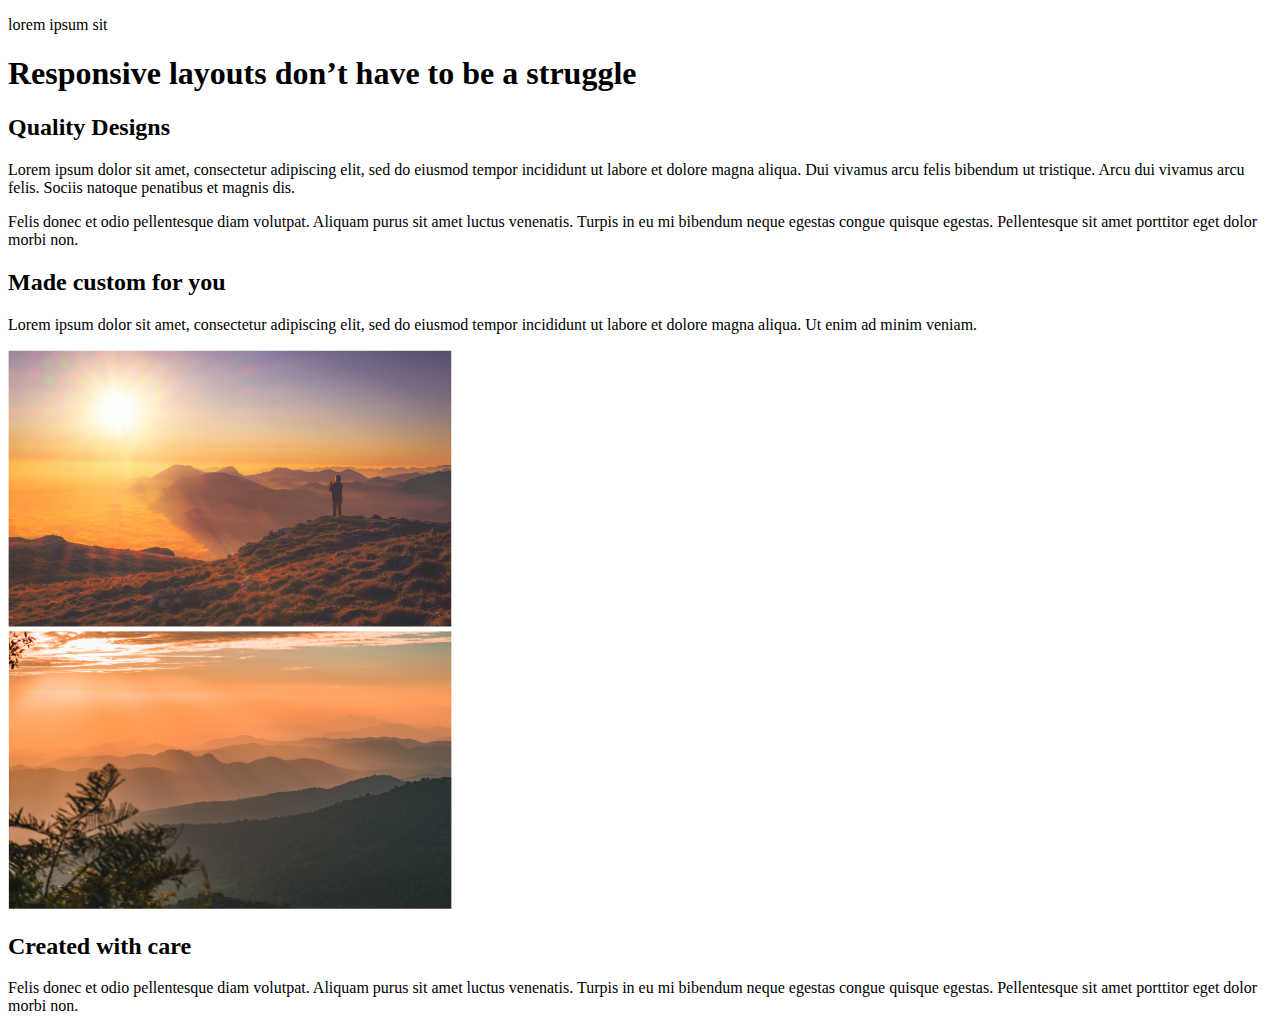
==== 1challenge8/index.html @ a76e82c1 "challenge 8 solution" ====
<!DOCTYPE html>
<html lang="en">
<head>
    <meta charset="UTF-8">
    <meta name="viewport" content="width=device-width, initial-scale=1.0">
    <title>Conquering Responsive Layouts</title>
</head>
<body>
    <section class="intro">
        <div class="container">
            <p class="intro__text">lorem ipsum sit</p>
            <h1 class="intro__title">Responsive layouts don’t have to be a struggle
                </h1>
        </div>
    </section>

    <section class="section-two">
        <div class="container">
            <h2 class="section-title section-title--dark">Quality Designs</h2>
            <div class="row">
                <div class="col">
                    <p>Lorem ipsum dolor sit amet, consectetur adipiscing elit, sed do eiusmod tempor incididunt ut labore et dolore magna aliqua. Dui vivamus arcu felis bibendum ut tristique. Arcu dui vivamus arcu felis. Sociis natoque penatibus et magnis dis. </p>
                </div>
                <div class="col">
                    <p>Felis donec et odio pellentesque diam volutpat. Aliquam purus sit amet luctus venenatis. Turpis in eu mi bibendum neque egestas congue quisque egestas. Pellentesque sit amet porttitor eget dolor morbi non.</p>
                </div>
            </div>
        </div>
    </section>

    <section class="section-three">
        <div class="container row">
            <div class="col">
                <h2 class="section-title">Made custom for you</h2>
                <p>Lorem ipsum dolor sit amet, consectetur adipiscing elit, sed do eiusmod tempor incididunt ut labore et dolore magna aliqua. Ut enim ad minim veniam.</p>
            </div>
            <div class="col">
                <img src="img/image-01.jpg" alt="a sunset over a mountain range">
            </div>
        </div>
    </section>

    <section class="section-four">
        <div class="container row">
            <div class="col">
                <img src="img/image-02.jpg" alt="a sunset over a mountain range with tree branches in the foreground">
            </div>
            <div class="col">
                <h2 class="section-title">Created with care</h2>
                <p>Felis donec et odio pellentesque diam volutpat. Aliquam purus sit amet luctus venenatis. Turpis in eu mi bibendum neque egestas congue quisque egestas. Pellentesque sit amet porttitor eget dolor morbi non.</p>
            </div>
        </div>
    </section>
</body>
</html>
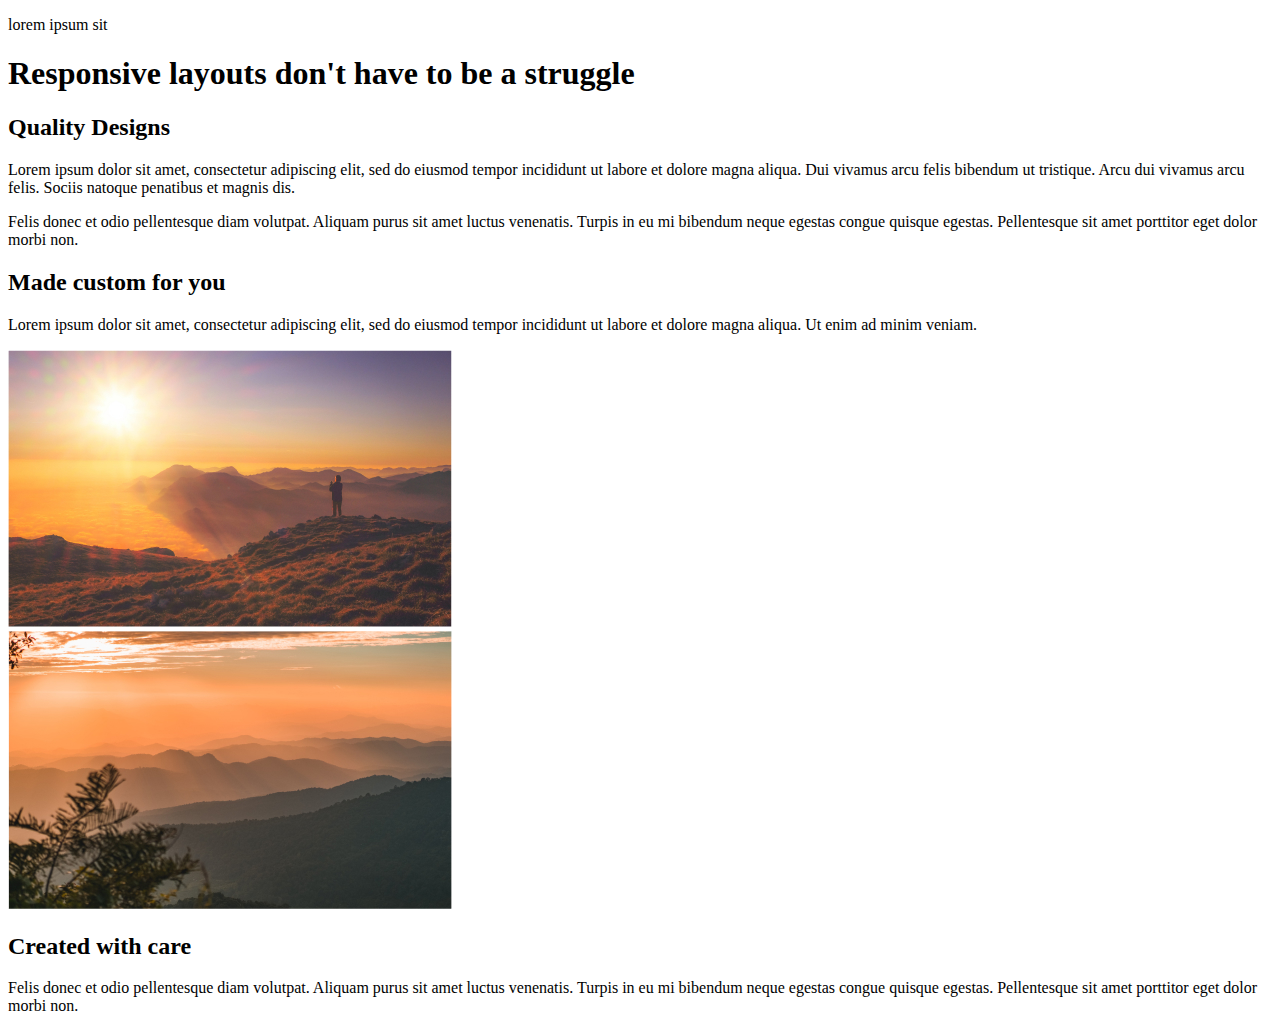
==== commit c46c6ab5: "challenge accepted" ====
--- a/1challenge8/index.html
+++ b/1challenge8/index.html
@@ -1,16 +1,18 @@
 <!DOCTYPE html>
 <html lang="en">
+
 <head>
     <meta charset="UTF-8">
     <meta name="viewport" content="width=device-width, initial-scale=1.0">
     <title>Conquering Responsive Layouts</title>
 </head>
+
 <body>
     <section class="intro">
         <div class="container">
             <p class="intro__text">lorem ipsum sit</p>
-            <h1 class="intro__title">Responsive layouts don’t have to be a struggle
-                </h1>
+            <h1 class="intro__title">Responsive layouts don't have to be a struggle
+            </h1>
         </div>
     </section>
 
@@ -19,10 +21,14 @@
             <h2 class="section-title section-title--dark">Quality Designs</h2>
             <div class="row">
                 <div class="col">
-                    <p>Lorem ipsum dolor sit amet, consectetur adipiscing elit, sed do eiusmod tempor incididunt ut labore et dolore magna aliqua. Dui vivamus arcu felis bibendum ut tristique. Arcu dui vivamus arcu felis. Sociis natoque penatibus et magnis dis. </p>
+                    <p>Lorem ipsum dolor sit amet, consectetur adipiscing elit, sed do eiusmod tempor incididunt ut
+                        labore et dolore magna aliqua. Dui vivamus arcu felis bibendum ut tristique. Arcu dui vivamus
+                        arcu felis. Sociis natoque penatibus et magnis dis. </p>
                 </div>
                 <div class="col">
-                    <p>Felis donec et odio pellentesque diam volutpat. Aliquam purus sit amet luctus venenatis. Turpis in eu mi bibendum neque egestas congue quisque egestas. Pellentesque sit amet porttitor eget dolor morbi non.</p>
+                    <p>Felis donec et odio pellentesque diam volutpat. Aliquam purus sit amet luctus venenatis. Turpis
+                        in eu mi bibendum neque egestas congue quisque egestas. Pellentesque sit amet porttitor eget
+                        dolor morbi non.</p>
                 </div>
             </div>
         </div>
@@ -32,7 +38,8 @@
         <div class="container row">
             <div class="col">
                 <h2 class="section-title">Made custom for you</h2>
-                <p>Lorem ipsum dolor sit amet, consectetur adipiscing elit, sed do eiusmod tempor incididunt ut labore et dolore magna aliqua. Ut enim ad minim veniam.</p>
+                <p>Lorem ipsum dolor sit amet, consectetur adipiscing elit, sed do eiusmod tempor incididunt ut labore
+                    et dolore magna aliqua. Ut enim ad minim veniam.</p>
             </div>
             <div class="col">
                 <img src="img/image-01.jpg" alt="a sunset over a mountain range">
@@ -47,9 +54,12 @@
             </div>
             <div class="col">
                 <h2 class="section-title">Created with care</h2>
-                <p>Felis donec et odio pellentesque diam volutpat. Aliquam purus sit amet luctus venenatis. Turpis in eu mi bibendum neque egestas congue quisque egestas. Pellentesque sit amet porttitor eget dolor morbi non.</p>
+                <p>Felis donec et odio pellentesque diam volutpat. Aliquam purus sit amet luctus venenatis. Turpis in eu
+                    mi bibendum neque egestas congue quisque egestas. Pellentesque sit amet porttitor eget dolor morbi
+                    non.</p>
             </div>
         </div>
     </section>
 </body>
+
 </html>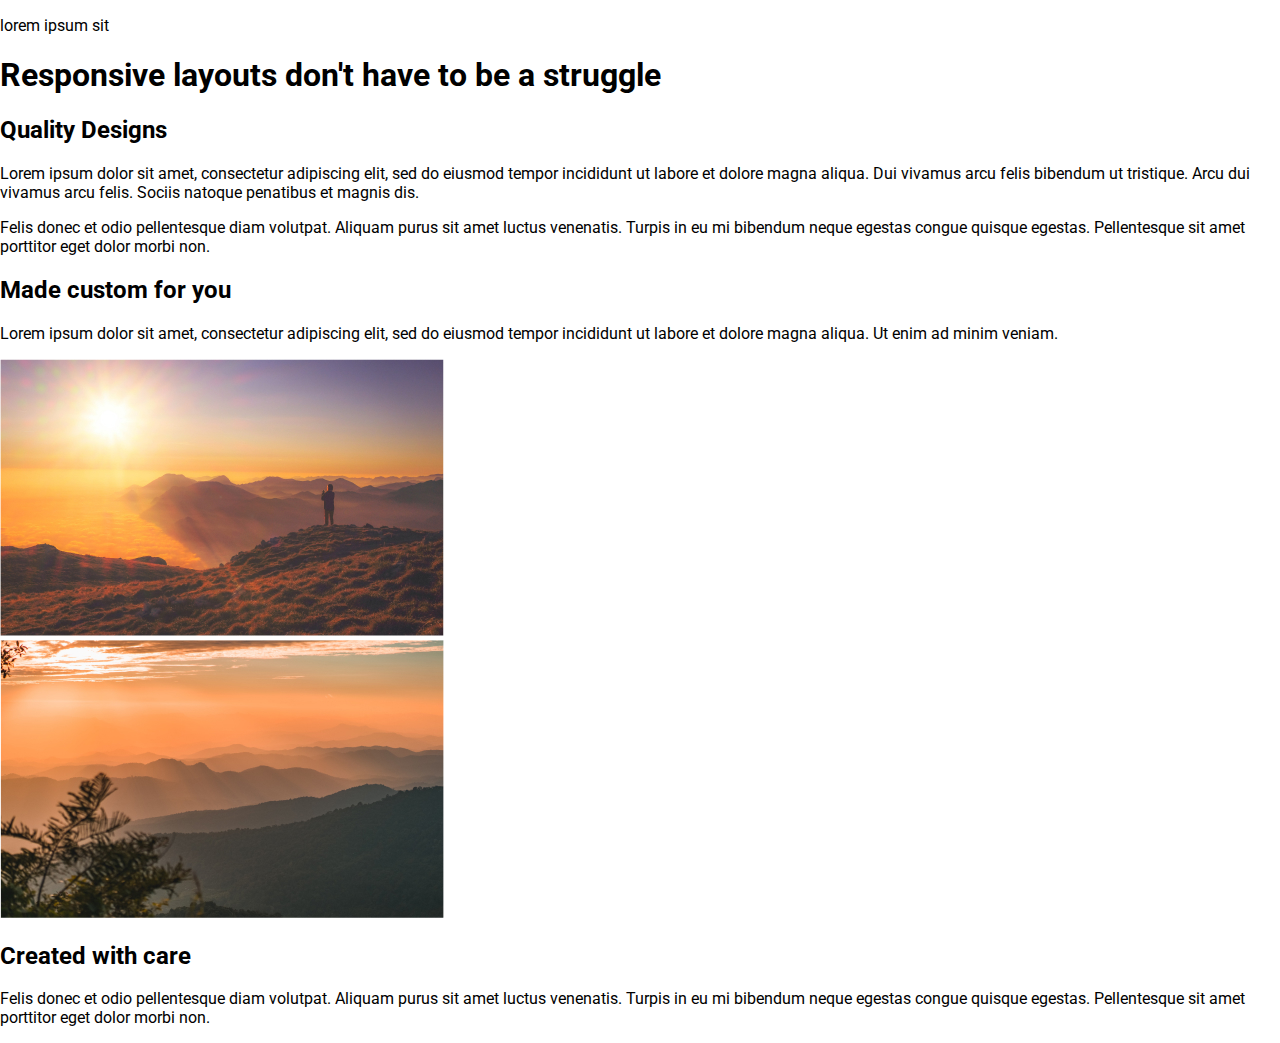
==== commit bb4c2969: "mobile first" ====
--- a/1challenge8/index.html
+++ b/1challenge8/index.html
@@ -4,6 +4,9 @@
 <head>
     <meta charset="UTF-8">
     <meta name="viewport" content="width=device-width, initial-scale=1.0">
+    <link href="https://fonts.googleapis.com/css2?family=Playfair+Display&family=Roboto:wght@300;400&display=swap"
+        rel="stylesheet">
+    <link rel="stylesheet" href="./style.css">
     <title>Conquering Responsive Layouts</title>
 </head>
 
--- a/1challenge8/style.css
+++ b/1challenge8/style.css
@@ -0,0 +1,17 @@
+*,
+*::before,
+*::after {
+  box-sizing: border-box;
+}
+
+/* 
+  font-family: "Playfair Display", serif;
+  font-family: "Roboto", sans-serif;
+
+*/
+
+body {
+  margin: 0;
+  font-family: "Roboto", sans-serif;
+  font-size: 1.3125;
+}
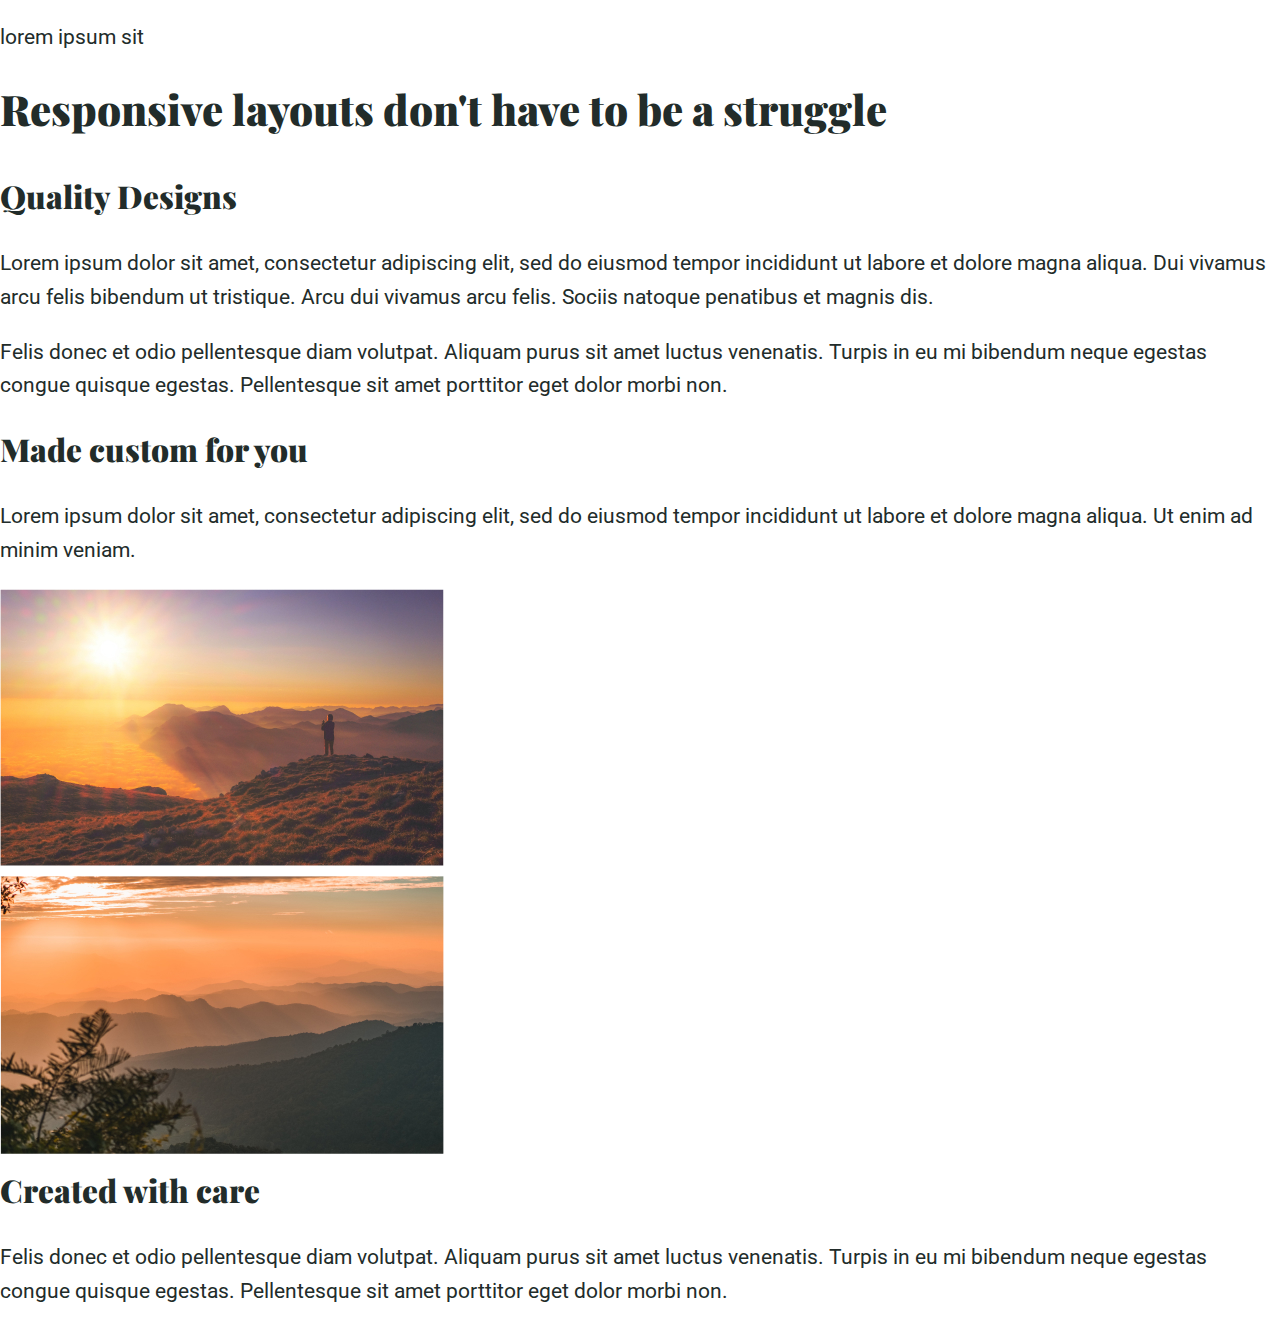
==== commit ecfdfa34: "mobile first" ====
--- a/1challenge8/index.html
+++ b/1challenge8/index.html
@@ -4,7 +4,7 @@
 <head>
     <meta charset="UTF-8">
     <meta name="viewport" content="width=device-width, initial-scale=1.0">
-    <link href="https://fonts.googleapis.com/css2?family=Playfair+Display&family=Roboto:wght@300;400&display=swap"
+    <link href="https://fonts.googleapis.com/css2?family=Playfair+Display:wght@900&family=Roboto&display=swap"
         rel="stylesheet">
     <link rel="stylesheet" href="./style.css">
     <title>Conquering Responsive Layouts</title>
--- a/1challenge8/style.css
+++ b/1challenge8/style.css
@@ -13,5 +13,18 @@
 body {
   margin: 0;
   font-family: "Roboto", sans-serif;
-  font-size: 1.3125;
+  font-size: 1.3125rem;
+  line-height: 1.6;
+  color: #222c2a;
 }
+
+img {
+  max-width: 100%;
+}
+
+h1,
+h2 {
+  font-family: "Playfair Display", serif;
+  margin-top: 0;
+  font-weight: 900;
+}
